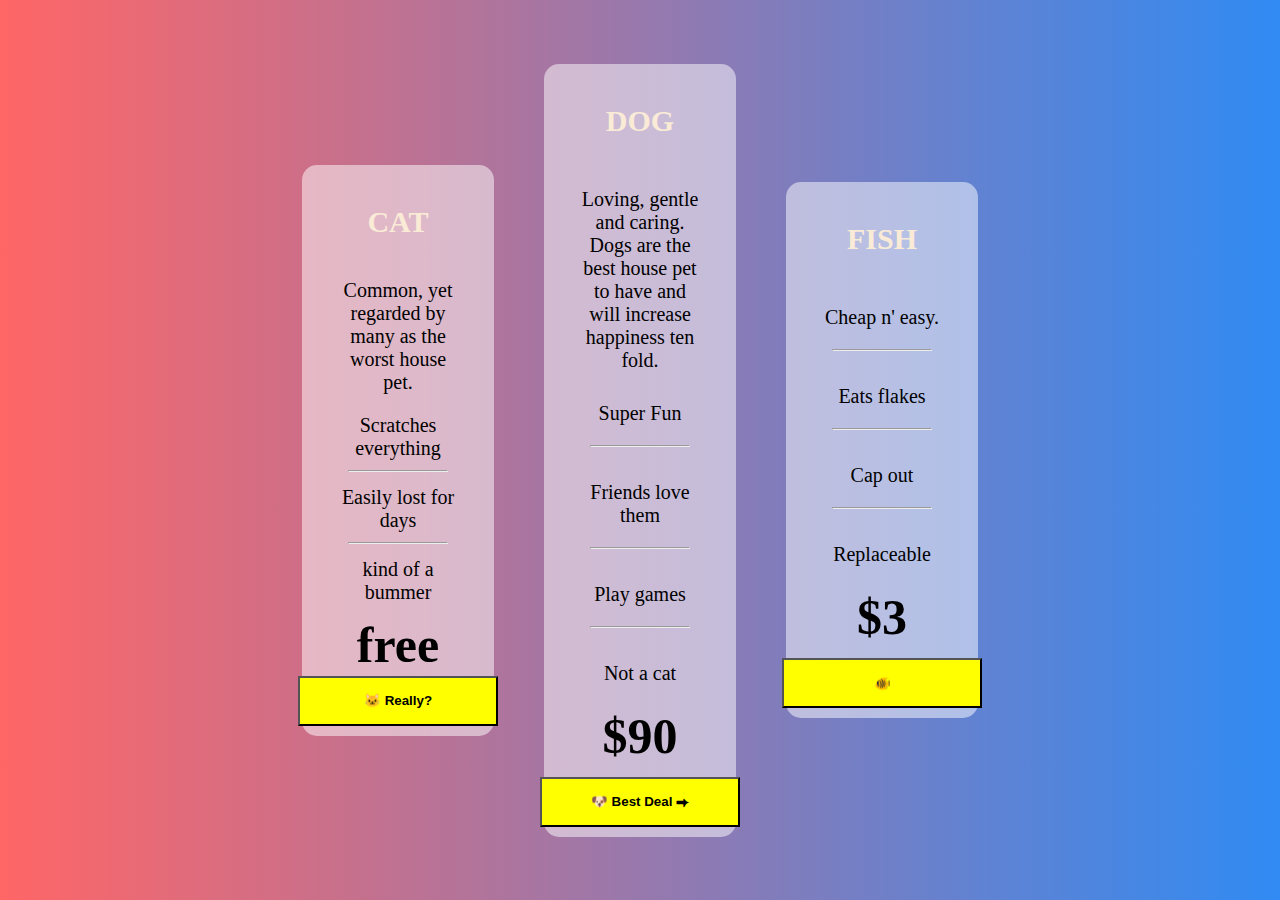
==== ex-1-pricing-grid/index.html @ 3c23886a "fead:Add style" ====
<!DOCTYPE html>
<html lang="en">
  <head>
    <meta charset="UTF-8" />
    <meta http-equiv="X-UA-Compatible" content="IE=edge" />
    <meta name="viewport" content="width=device-width, initial-scale=1.0" />
    <link rel="stylesheet" href="./style.css" />
    <title>Flexbox Exercise 1: Pricing Grid</title>
  </head>

  <body>
    <section class="main-container">
      <main class="wrap-1">
        <p class="head-text"><strong>CAT</strong></p>
        
        <p class="text">Common, yet regarded by many as the worst house pet.</p>
        <p class="text">Scratches everything <hr></p>
        <p class="text">Easily lost for days<hr></p>
        <p class="text">kind of a bummer</p>

        <p class="price"><strong>free</strong></p>

        <button><strong>🐱 Really?</strong></button>
      </main>

      <main class="wrap-2">
        <p class="head-text"><strong>DOG</strong></p>

        <p class="text">Loving, gentle and caring. Dogs are the best house pet to have and will increase happiness ten fold.</p>
        <p class="text">Super Fun <hr></p>
        <p class="text">Friends love them <hr></p>
        <p class="text">Play games <hr></p>
        <p class="text">Not a cat</p>

        <p class="price"><strong>$90</strong></p>

        <button><strong>🐶 Best Deal ⮕</strong></button>
      </main>

      <main class="wrap-3">
        <p class="head-text"><strong>FISH</strong></p>

        <p class="text">Cheap n' easy. <hr></p>
        <p class="text">Eats flakes <hr></p>
        <p class="text">Cap out <hr></p>
        <p class="text">Replaceable</p>

        <p class="price"><strong>$3</strong></p>

        <button>🐠</button>
      </main>
    </section>
  </body>
</html>
---- ex-1-pricing-grid/style.css ----
* {
  box-sizing: border-box;
  margin: 0;
  padding: 0;
}

.main-container {
  display: flex;
  justify-content: center;
  align-items: center;
  width: 100vw;
  height: 100vh;
  background: linear-gradient(90deg, hsl(0, 100%, 70%), hsl(212, 89%, 57%));
  gap: 50px;
}

.wrap-1 {
  display: flex;
  flex-direction: column;
  justify-content: space-evenly;
  align-items: center;
  text-align: center;
  font-size: 20px;

  width: 15vw;
  background-color: hsla(0, 50%, 100%, 0.5);
  border-radius: 15px;
  padding: 10px 25px 10px 25px;
}

.wrap-2 {
  display: flex;
  flex-direction: column;
  justify-content: space-evenly;
  align-items: center;
  text-align: center;
  font-size: 20px;

  width: 15vw;
  background-color: hsla(0, 50%, 100%, 0.5);
  border-radius: 15px;
  padding: 10px 25px 10px 25px;
  gap: 10px;
}

.wrap-3 {
  display: flex;
  flex-direction: column;
  justify-content: space-evenly;
  align-items: center;
  text-align: center;
  font-size: 20px;

  width: 15vw;
  background-color: hsla(0, 50%, 100%, 0.5);
  border-radius: 15px;
  padding: 10px 25px 10px 25px;
  gap: 10px;
}

.head-text {
  color: antiquewhite;
  font-size: 30px;
  margin: 30px;
}

.price {
  font-size: 50px;
}

button {
  background-color: yellow;
  height: 50px;
  width: 200px;
}

hr {
  width: 100px;
}

p {
  margin: 2px;
}

.text {
  margin: 10px;
}
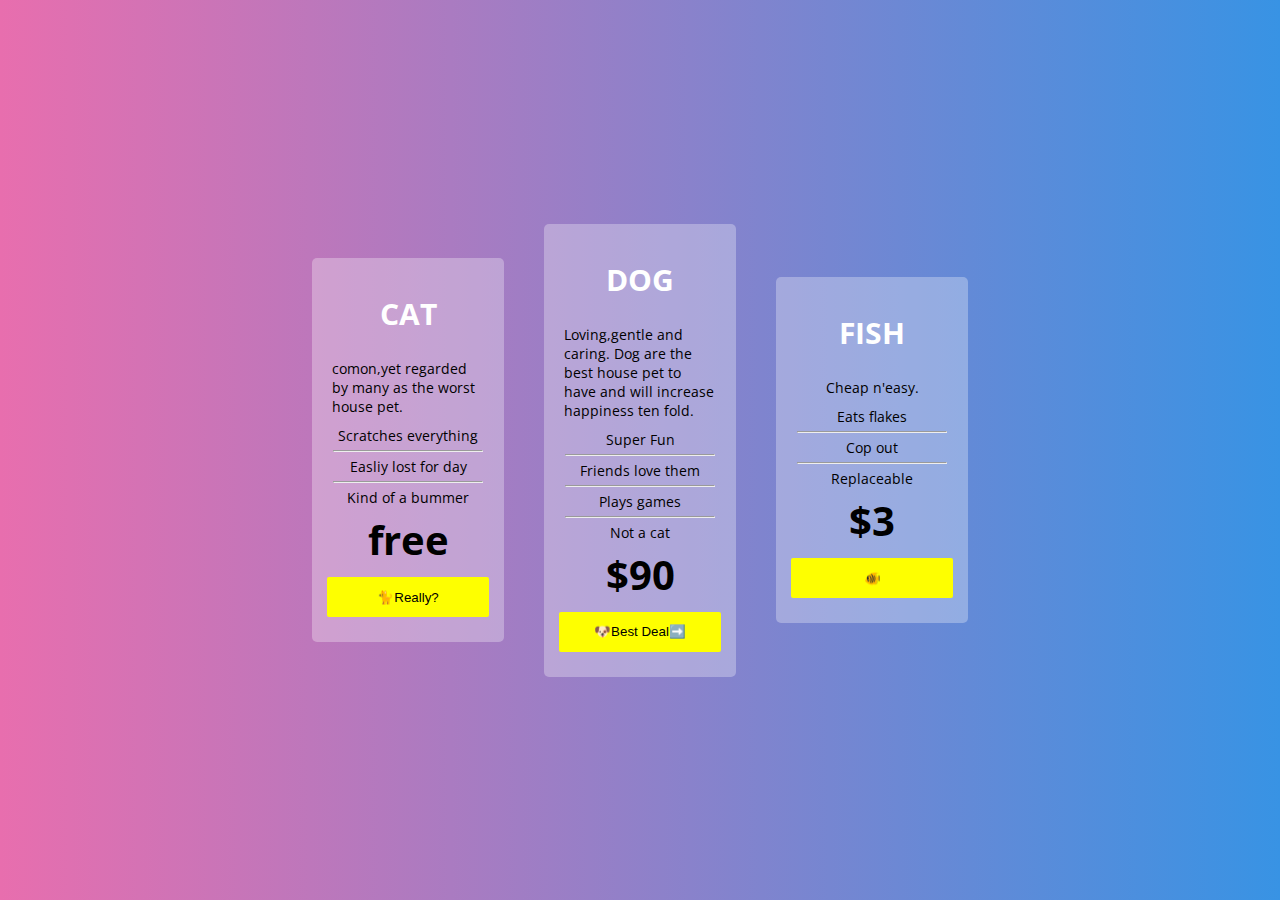
==== commit 428220a8: "feacreate web page" ====
--- a/ex-1-pricing-grid/index.html
+++ b/ex-1-pricing-grid/index.html
@@ -9,46 +9,49 @@
   </head>
 
   <body>
-    <section class="main-container">
-      <main class="wrap-1">
-        <p class="head-text"><strong>CAT</strong></p>
-        
-        <p class="text">Common, yet regarded by many as the worst house pet.</p>
-        <p class="text">Scratches everything <hr></p>
-        <p class="text">Easily lost for days<hr></p>
-        <p class="text">kind of a bummer</p>
+    <!-- Start coding here -->
+    <div class="container">
+      <div class="box cat">
+        <h2>CAT</h2>
+        <p>comon,yet regarded by many as the worst house pet.</p>
+        <p>Scratches everything</p>
+        <hr />
+        <p>Easliy lost for day</p>
+        <hr />
+        <p>Kind of a bummer</p>
+        <h1>free</h1>
+        <button>🐈Really?</button>
+      </div>
 
-        <p class="price"><strong>free</strong></p>
+      <div class="box dog">
+        <h2>DOG</h2>
+        <p>
+          Loving,gentle and caring. Dog are the best house pet to have and will
+          increase happiness ten fold.
+        </p>
+        <p>Super Fun</p>
+        <hr />
+        <p>Friends love them</p>
+        <hr />
+        <p>Plays games</p>
+        <hr />
+        <p>Not a cat</p>
+        <h1>$90</h1>
+        <button>🐶Best Deal➡️</button>
+      </div>
 
-        <button><strong>🐱 Really?</strong></button>
-      </main>
-
-      <main class="wrap-2">
-        <p class="head-text"><strong>DOG</strong></p>
-
-        <p class="text">Loving, gentle and caring. Dogs are the best house pet to have and will increase happiness ten fold.</p>
-        <p class="text">Super Fun <hr></p>
-        <p class="text">Friends love them <hr></p>
-        <p class="text">Play games <hr></p>
-        <p class="text">Not a cat</p>
-
-        <p class="price"><strong>$90</strong></p>
-
-        <button><strong>🐶 Best Deal ⮕</strong></button>
-      </main>
-
-      <main class="wrap-3">
-        <p class="head-text"><strong>FISH</strong></p>
-
-        <p class="text">Cheap n' easy. <hr></p>
-        <p class="text">Eats flakes <hr></p>
-        <p class="text">Cap out <hr></p>
-        <p class="text">Replaceable</p>
-
-        <p class="price"><strong>$3</strong></p>
-
+      <div class="box fish">
+        <h2>FISH</h2>
+        <p>Cheap n'easy.</p>
+        <p>Eats flakes</p>
+        <hr />
+        <p>Cop out</p>
+        <hr />
+        <p>Replaceable</p>
+        </ul>
+        <h1>$3</h1>
         <button>🐠</button>
-      </main>
-    </section>
+      </div>
+    </div>
   </body>
 </html>
--- a/ex-1-pricing-grid/style.css
+++ b/ex-1-pricing-grid/style.css
@@ -1,87 +1,51 @@
+/* Start coding here */
+@import url("https://fonts.googleapis.com/css2?family=Open+Sans&display=swap");
 * {
   box-sizing: border-box;
   margin: 0;
-  padding: 0;
 }
 
-.main-container {
+.container {
+  background-image: linear-gradient(90deg, #e86eae, #3893e4);
+  height: 100vh;
   display: flex;
   justify-content: center;
   align-items: center;
-  width: 100vw;
-  height: 100vh;
-  background: linear-gradient(90deg, hsl(0, 100%, 70%), hsl(212, 89%, 57%));
-  gap: 50px;
 }
 
-.wrap-1 {
+.box {
+  background-color: rgba(255, 255, 255, 0.3);
   display: flex;
   flex-direction: column;
-  justify-content: space-evenly;
   align-items: center;
-  text-align: center;
+  border-radius: 5px;
+  padding: 15px;
+  width: 15%;
+  margin: 20px;
+  font-family: "Open Sans", sans-serif;
   font-size: 20px;
-
-  width: 15vw;
-  background-color: hsla(0, 50%, 100%, 0.5);
-  border-radius: 15px;
-  padding: 10px 25px 10px 25px;
 }
 
-.wrap-2 {
-  display: flex;
-  flex-direction: column;
-  justify-content: space-evenly;
-  align-items: center;
-  text-align: center;
-  font-size: 20px;
-
-  width: 15vw;
-  background-color: hsla(0, 50%, 100%, 0.5);
-  border-radius: 15px;
-  padding: 10px 25px 10px 25px;
-  gap: 10px;
-}
-
-.wrap-3 {
-  display: flex;
-  flex-direction: column;
-  justify-content: space-evenly;
-  align-items: center;
-  text-align: center;
-  font-size: 20px;
-
-  width: 15vw;
-  background-color: hsla(0, 50%, 100%, 0.5);
-  border-radius: 15px;
-  padding: 10px 25px 10px 25px;
-  gap: 10px;
-}
-
-.head-text {
-  color: antiquewhite;
-  font-size: 30px;
-  margin: 30px;
-}
-
-.price {
-  font-size: 50px;
+h2 {
+  color: white;
+  margin: 20px;
 }
 
 button {
-  background-color: yellow;
-  height: 50px;
-  width: 200px;
+  background-color: #feff00;
+  width: 100%;
+  height: 40px;
+  border: #feff00;
+  border-radius: 2px;
+  margin: 10px;
+}
+
+p {
+  font-size: 0.9rem;
+  padding: 5px;
 }
 
 hr {
-  width: 100px;
+  color: rgba(255, 255, 255, 0.3);
+  width: 150px;
 }
-
-p {
-  margin: 2px;
-}
-
-.text {
-  margin: 10px;
-}
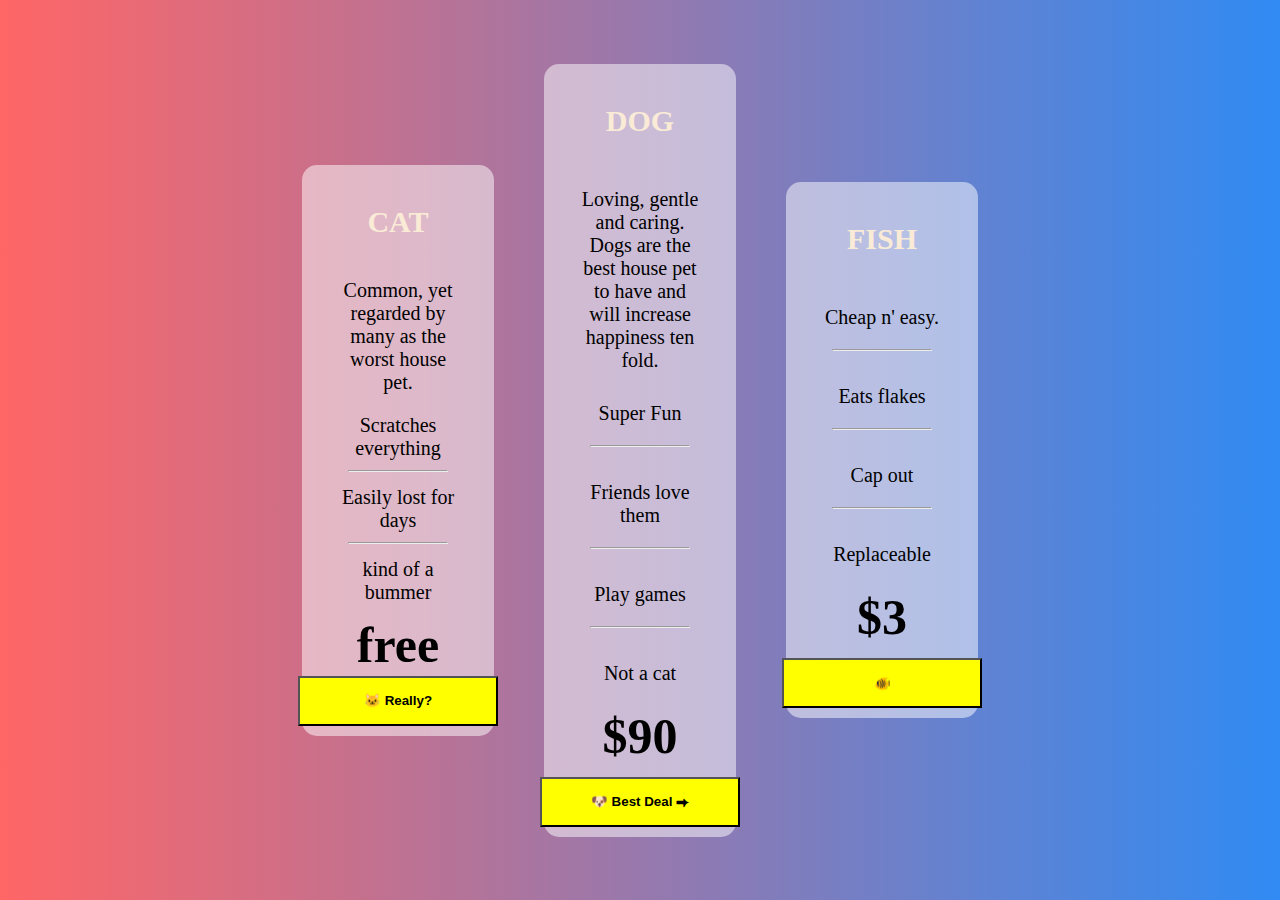
==== commit 8e2eb3f1: "Merge pull request #2 from techupth/feature/chavanvit" ====
--- a/ex-1-pricing-grid/index.html
+++ b/ex-1-pricing-grid/index.html
@@ -9,49 +9,46 @@
   </head>
 
   <body>
-    <!-- Start coding here -->
-    <div class="container">
-      <div class="box cat">
-        <h2>CAT</h2>
-        <p>comon,yet regarded by many as the worst house pet.</p>
-        <p>Scratches everything</p>
-        <hr />
-        <p>Easliy lost for day</p>
-        <hr />
-        <p>Kind of a bummer</p>
-        <h1>free</h1>
-        <button>🐈Really?</button>
-      </div>
+    <section class="main-container">
+      <main class="wrap-1">
+        <p class="head-text"><strong>CAT</strong></p>
+        
+        <p class="text">Common, yet regarded by many as the worst house pet.</p>
+        <p class="text">Scratches everything <hr></p>
+        <p class="text">Easily lost for days<hr></p>
+        <p class="text">kind of a bummer</p>
 
-      <div class="box dog">
-        <h2>DOG</h2>
-        <p>
-          Loving,gentle and caring. Dog are the best house pet to have and will
-          increase happiness ten fold.
-        </p>
-        <p>Super Fun</p>
-        <hr />
-        <p>Friends love them</p>
-        <hr />
-        <p>Plays games</p>
-        <hr />
-        <p>Not a cat</p>
-        <h1>$90</h1>
-        <button>🐶Best Deal➡️</button>
-      </div>
+        <p class="price"><strong>free</strong></p>
 
-      <div class="box fish">
-        <h2>FISH</h2>
-        <p>Cheap n'easy.</p>
-        <p>Eats flakes</p>
-        <hr />
-        <p>Cop out</p>
-        <hr />
-        <p>Replaceable</p>
-        </ul>
-        <h1>$3</h1>
+        <button><strong>🐱 Really?</strong></button>
+      </main>
+
+      <main class="wrap-2">
+        <p class="head-text"><strong>DOG</strong></p>
+
+        <p class="text">Loving, gentle and caring. Dogs are the best house pet to have and will increase happiness ten fold.</p>
+        <p class="text">Super Fun <hr></p>
+        <p class="text">Friends love them <hr></p>
+        <p class="text">Play games <hr></p>
+        <p class="text">Not a cat</p>
+
+        <p class="price"><strong>$90</strong></p>
+
+        <button><strong>🐶 Best Deal ⮕</strong></button>
+      </main>
+
+      <main class="wrap-3">
+        <p class="head-text"><strong>FISH</strong></p>
+
+        <p class="text">Cheap n' easy. <hr></p>
+        <p class="text">Eats flakes <hr></p>
+        <p class="text">Cap out <hr></p>
+        <p class="text">Replaceable</p>
+
+        <p class="price"><strong>$3</strong></p>
+
         <button>🐠</button>
-      </div>
-    </div>
+      </main>
+    </section>
   </body>
 </html>
--- a/ex-1-pricing-grid/style.css
+++ b/ex-1-pricing-grid/style.css
@@ -1,51 +1,87 @@
-/* Start coding here */
-@import url("https://fonts.googleapis.com/css2?family=Open+Sans&display=swap");
 * {
   box-sizing: border-box;
   margin: 0;
+  padding: 0;
 }
 
-.container {
-  background-image: linear-gradient(90deg, #e86eae, #3893e4);
-  height: 100vh;
+.main-container {
   display: flex;
   justify-content: center;
   align-items: center;
+  width: 100vw;
+  height: 100vh;
+  background: linear-gradient(90deg, hsl(0, 100%, 70%), hsl(212, 89%, 57%));
+  gap: 50px;
 }
 
-.box {
-  background-color: rgba(255, 255, 255, 0.3);
+.wrap-1 {
   display: flex;
   flex-direction: column;
+  justify-content: space-evenly;
   align-items: center;
-  border-radius: 5px;
-  padding: 15px;
-  width: 15%;
-  margin: 20px;
-  font-family: "Open Sans", sans-serif;
+  text-align: center;
   font-size: 20px;
+
+  width: 15vw;
+  background-color: hsla(0, 50%, 100%, 0.5);
+  border-radius: 15px;
+  padding: 10px 25px 10px 25px;
 }
 
-h2 {
-  color: white;
-  margin: 20px;
+.wrap-2 {
+  display: flex;
+  flex-direction: column;
+  justify-content: space-evenly;
+  align-items: center;
+  text-align: center;
+  font-size: 20px;
+
+  width: 15vw;
+  background-color: hsla(0, 50%, 100%, 0.5);
+  border-radius: 15px;
+  padding: 10px 25px 10px 25px;
+  gap: 10px;
+}
+
+.wrap-3 {
+  display: flex;
+  flex-direction: column;
+  justify-content: space-evenly;
+  align-items: center;
+  text-align: center;
+  font-size: 20px;
+
+  width: 15vw;
+  background-color: hsla(0, 50%, 100%, 0.5);
+  border-radius: 15px;
+  padding: 10px 25px 10px 25px;
+  gap: 10px;
+}
+
+.head-text {
+  color: antiquewhite;
+  font-size: 30px;
+  margin: 30px;
+}
+
+.price {
+  font-size: 50px;
 }
 
 button {
-  background-color: #feff00;
-  width: 100%;
-  height: 40px;
-  border: #feff00;
-  border-radius: 2px;
-  margin: 10px;
+  background-color: yellow;
+  height: 50px;
+  width: 200px;
+}
+
+hr {
+  width: 100px;
 }
 
 p {
-  font-size: 0.9rem;
-  padding: 5px;
+  margin: 2px;
 }
 
-hr {
-  color: rgba(255, 255, 255, 0.3);
-  width: 150px;
+.text {
+  margin: 10px;
 }
